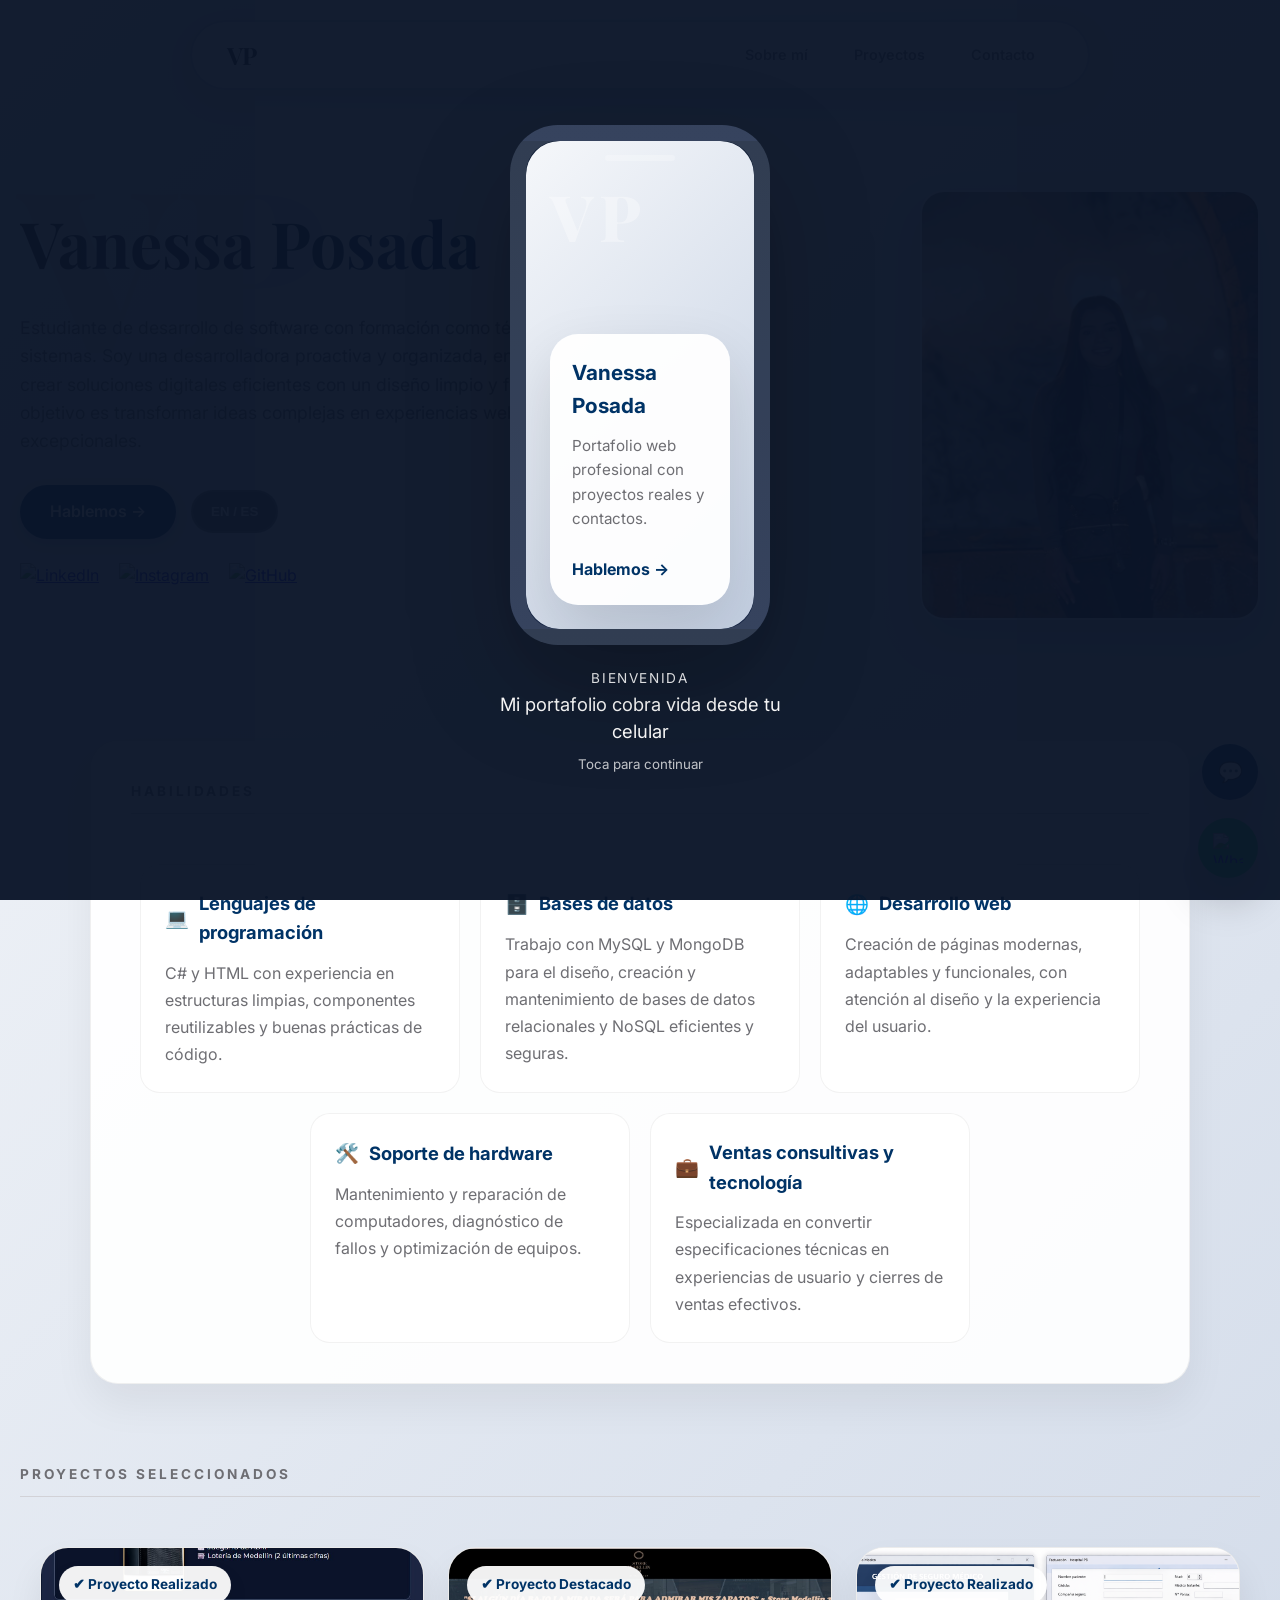
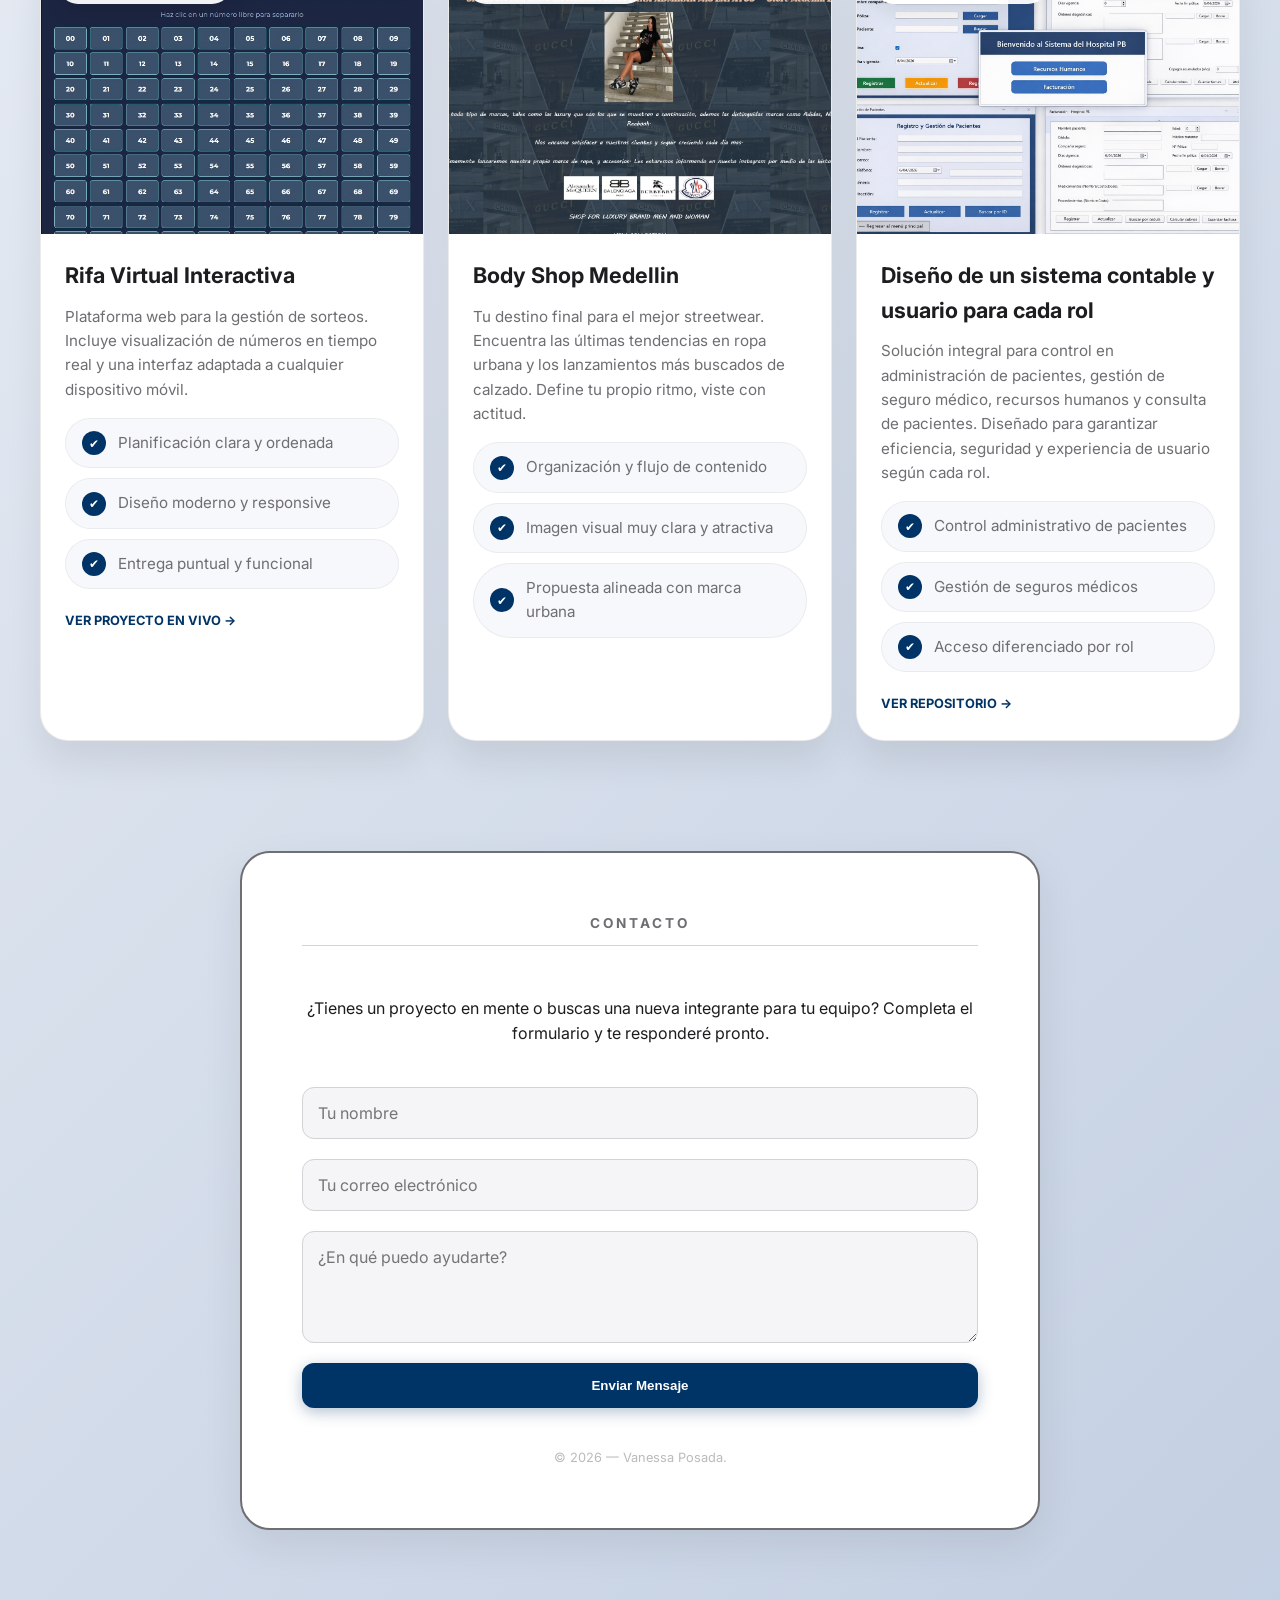
==== Mi portafolio/index.html @ 1dd7247f "Portafolio Web" ====
<!DOCTYPE html>
<html lang="es">

<head>
    <meta charset="UTF-8">
    <meta name="viewport" content="width=device-width, initial-scale=1.0">
    <title>Vanessa Posada | Portafolio Profesional</title>
    <link rel="icon" type="image/png" href="img/img4.png">
    
    <link href="https://fonts.googleapis.com/css2?family=Inter:wght@300;400;600&family=Playfair+Display:wght@700&display=swap" rel="stylesheet">
    <link rel="stylesheet" href="style.css">
</head>

<body>
    <div class="intro-overlay" id="introOverlay">
        <div class="intro-card">
            <div class="phone-mockup">
                <div class="phone-screen">
                    <div class="phone-content">
                        <div class="phone-header">VP</div>
                        <div class="phone-card">
                            <h4>Vanessa Posada</h4>
                            <p>Portafolio web profesional con proyectos reales y contactos.</p>
                            <span>Hablemos →</span>
                        </div>
                    </div>
                </div>
            </div>
            <div class="intro-text">
                <span data-i18n-key="introWelcome">Bienvenida</span>
                <p data-i18n-key="introText">Mi portafolio cobra vida desde tu celular</p>
                <small data-i18n-key="introClick">Toca para continuar</small>
            </div>
        </div>
    </div>

    <nav>
        <div class="logo">VP</div>
        <ul>
            <li><a href="#sobre-mi" data-i18n-key="navSobre">Sobre mí</a></li>
            <li><a href="#proyectos" data-i18n-key="navProyectos">Proyectos</a></li>
            <li><a href="#contacto" data-i18n-key="navContacto">Contacto</a></li>
        </ul>
    </nav>

    <header id="sobre-mi" class="sobre-mi">
        <div class="texto-presentacion">
            <h1 data-i18n-key="heroTitle">Vanessa Posada</h1>
            <p data-i18n-key="heroText">Estudiante de desarrollo de software con formación como técnica en sistemas. Soy una desarrolladora proactiva y organizada, enfocada en crear soluciones digitales eficientes con un diseño limpio y funcional. Mi objetivo es transformar ideas complejas en experiencias web excepcionales.</p>
            <div class="hero-actions">
                <a href="#contacto" class="boton-contacto" data-i18n-key="contactButton">Hablemos →</a>
                <button id="langToggle" class="lang-toggle">EN / ES</button>
            </div>
            <div class="social-links header-social-links">
                <a href="https://www.linkedin.com/in/vanessa-posada-garzon-88b88a251/" target="_blank">
                    <img src="https://cdn-icons-png.flaticon.com/512/174/174857.png" width="30" alt="LinkedIn">
                </a>
                <a href="https://www.instagram.com/vane.227" target="_blank">
                    <img src="https://cdn-icons-png.flaticon.com/512/2111/2111463.png" width="30" alt="Instagram">
                </a>
                <a href="https://github.com/vanessaposada571-alt/herramientasDeProgramacion3-2026" target="_blank">
                    <img src="https://cdn-icons-png.flaticon.com/512/25/25231.png" width="30" alt="GitHub">
                </a>
            </div>
        </div>

        <div class="foto-perfil">
            <img src="img/img9.png" alt="Vanessa Posada">
        </div>
    </header>

    <section id="habilidades" class="habilidades">
        <h2 class="titulo-seccion" data-i18n-key="sectionSkills">Habilidades</h2>
        <div class="habilidades-grid">
            <div class="habilidad-card">
                <h3><span class="habilidad-icon">💻</span> <span data-i18n-key="skill1Title">Lenguajes de programación</span></h3>
                <p data-i18n-key="skill1Text">C# y HTML con experiencia en estructuras limpias, componentes reutilizables y buenas prácticas de código.</p>
            </div>
            <div class="habilidad-card">
                <h3><span class="habilidad-icon">🗄️</span> <span data-i18n-key="skill2Title">Bases de datos</span></h3>
                <p data-i18n-key="skill2Text">Trabajo con MySQL y MongoDB para el diseño, creación y mantenimiento de bases de datos relacionales y NoSQL eficientes y seguras.</p>
            </div>
            <div class="habilidad-card">
                <h3><span class="habilidad-icon">🌐</span> <span data-i18n-key="skill3Title">Desarrollo web</span></h3>
                <p data-i18n-key="skill3Text">Creación de páginas modernas, adaptables y funcionales, con atención al diseño y la experiencia del usuario.</p>
            </div>
            <div class="habilidad-card">
                <h3><span class="habilidad-icon">🛠️</span> <span data-i18n-key="skill4Title">Soporte de hardware</span></h3>
                <p data-i18n-key="skill4Text">Mantenimiento y reparación de computadores, diagnóstico de fallos y optimización de equipos.</p>
            </div>
            <div class="habilidad-card">
                <h3><span class="habilidad-icon">💼</span> <span data-i18n-key="skill5Title">Ventas consultivas y tecnología</span></h3>
                <p data-i18n-key="skill5Text">Especializada en convertir especificaciones técnicas en experiencias de usuario y cierres de ventas efectivos.</p>
            </div>
        </div>
    </section>

    <main id="proyectos">
        <h2 class="titulo-seccion" data-i18n-key="sectionProjects">Proyectos Seleccionados</h2>

        <div class="grid-proyectos">
            <div class="proyecto-card">
                <a href="https://rifaqsc.infinityfree.me/" target="_blank" rel="noopener noreferrer" class="proyecto-link">
                    <div class="contenedor-imagen">
                        <div class="proyecto-badge">✔ Proyecto Realizado</div>
                        <img src="img/img3.jpg" alt="Rifa Virtual Interactiva">
                    </div>
                    <div class="proyecto-info">
                        <h3 data-i18n-key="project1Title">Rifa Virtual Interactiva</h3>
                        <p data-i18n-key="project1Desc">Plataforma web para la gestión de sorteos. Incluye visualización de números en tiempo real y una interfaz adaptada a cualquier dispositivo móvil.</p>
                        <ul class="proyecto-tareas">
                            <li data-i18n-key="project1Task1">Planificación clara y ordenada</li>
                            <li data-i18n-key="project1Task2">Diseño moderno y responsive</li>
                            <li data-i18n-key="project1Task3">Entrega puntual y funcional</li>
                        </ul>
                        <span class="link-texto" data-i18n-key="project1Link">Ver proyecto en vivo →</span>
                    </div>
                </a>
            </div>

            <div class="proyecto-card">
                <div class="contenedor-imagen">
                    <div class="proyecto-badge">✔ Proyecto Destacado</div>
                    <img src="img/img7.jpg" alt="Próximamente">
                </div>
                <div class="proyecto-info">
                    <h3 data-i18n-key="project2Title">Body Shop Medellin</h3>
                    <p data-i18n-key="project2Desc">Tu destino final para el mejor streetwear. Encuentra las últimas tendencias en ropa urbana y los lanzamientos más buscados de calzado. Define tu propio ritmo, viste con actitud.</p>
                    <ul class="proyecto-tareas">
                        <li data-i18n-key="project2Task1">Organización y flujo de contenido</li>
                        <li data-i18n-key="project2Task2">Imagen visual muy clara y atractiva</li>
                        <li data-i18n-key="project2Task3">Propuesta alineada con marca urbana</li>
                    </ul>
                    <span class="link-texto" data-i18n-key="project2Link"></span>
                </div>
            </div>
            <div class="proyecto-card">
                <a href="https://github.com/vanessaposada571-alt/herramientas_de_programacion_2_2025/tree/develop" target="_blank" rel="noopener noreferrer" class="proyecto-link">
                    <div class="contenedor-imagen">
                        <div class="proyecto-badge">✔ Proyecto Realizado</div>
                        <img src="img/img8.png" alt="Sistema contable y gestión de pacientes">
                    </div>
                    <div class="proyecto-info">
                        <h3 data-i18n-key="project3Title">Diseño de un sistema contable y usuario para cada rol</h3>
                        <p data-i18n-key="project3Desc">Solución integral para control en administración de pacientes, gestión de seguro médico, recursos humanos y consulta de pacientes. Diseñado para garantizar eficiencia, seguridad y experiencia de usuario según cada rol.</p>
                        <ul class="proyecto-tareas">
                            <li data-i18n-key="project3Task1">Control administrativo de pacientes</li>
                            <li data-i18n-key="project3Task2">Gestión de seguros médicos</li>
                            <li data-i18n-key="project3Task3">Acceso diferenciado por rol</li>
                        </ul>
                        <span class="link-texto" data-i18n-key="project3Link">Ver repositorio →</span>
                    </div>
                </a>
            </div>
        </div>
    </main>

    <footer id="contacto">
        <h2 class="titulo-seccion" data-i18n-key="sectionContact">Contacto</h2>
        <p data-i18n-key="contactText">¿Tienes un proyecto en mente o buscas una nueva integrante para tu equipo? Completa el formulario y te responderé pronto.</p>

        <form id="form-contacto" class="form-contacto">
            <input type="text" id="nombre" name="user_name" placeholder="Tu nombre" required data-i18n-placeholder="inputName">
            <input type="email" id="correo" name="user_email" placeholder="Tu correo electrónico" required data-i18n-placeholder="inputEmail">
            <textarea id="mensaje" name="message" placeholder="¿En qué puedo ayudarte?" required rows="4" data-i18n-placeholder="inputMessage"></textarea>
            <button type="submit" data-i18n-key="sendButton">Enviar Mensaje</button>
        </form>

        <p id="status"></p>

        <p class="copyright">© 2026 — Vanessa Posada.</p>
    </footer>

    <a href="https://w.app/hpszfa" target="_blank" class="whatsapp-float" aria-label="WhatsApp">
        <img src="https://cdn-icons-png.flaticon.com/512/733/733585.png" width="28" alt="WhatsApp">
    </a>

    <button class="comments-float" id="commentsToggle" aria-label="Abrir comentarios">💬</button>

    <div class="comments-panel hide" id="commentsPanel" aria-live="polite">
        <header>
            <h3 data-i18n-key="commentsHeading">Comentarios</h3>
            <button type="button" class="close-comments" id="closeComments">×</button>
        </header>
        <div class="comments-body">
            <div id="commentsList" class="comments-list"></div>
            <form id="commentForm" class="comments-form">
                <input id="commentName" type="text" placeholder="Tu nombre" required data-i18n-placeholder="commentName">
                <textarea id="commentText" rows="4" placeholder="Escribe tu comentario" required data-i18n-placeholder="commentText"></textarea>
                <button type="submit" data-i18n-key="commentSubmit">Enviar comentario</button>
            </form>
        </div>
    </div>

    <script src="https://cdn.emailjs.com/dist/email.min.js"></script>
    <script>
        (function () {
            emailjs.init("cwrV0W5BMb56nLj2O");
        })();

        const form = document.getElementById('form-contacto');
        const status = document.getElementById('status');

        form.addEventListener('submit', function (event) {
            event.preventDefault();
            emailjs.sendForm('service_qpne0dn', 'template_6qvh6tt', this)
                .then(function () {
                    status.style.color = "#28a745";
                    status.textContent = "¡Mensaje enviado con éxito! 😊";
                    form.reset();
                }, function (error) {
                    status.style.color = "#dc3545";
                    status.textContent = "Error al enviar. Inténtalo de nuevo.";
                });
        });
        const introOverlay = document.getElementById('introOverlay');
        window.addEventListener('load', function () {
            setTimeout(function () {
                introOverlay.classList.add('hide');
            }, 2400);
        });

        introOverlay.addEventListener('click', function () {
            introOverlay.classList.add('hide');
        });

        const i18n = {
            es: {
                navSobre: 'Sobre mí',
                navProyectos: 'Proyectos',
                navContacto: 'Contacto',
                heroTitle: 'Vanessa Posada',
                heroText: 'Estudiante de desarrollo de software con formación como técnica en sistemas. Soy una desarrolladora proactiva y organizada, enfocada en crear soluciones digitales eficientes con un diseño limpio y funcional. Mi objetivo es transformar ideas complejas en experiencias web excepcionales.',
                contactButton: 'Hablemos →',
                sectionSkills: 'Habilidades',
                sectionProjects: 'Proyectos Seleccionados',
                sectionContact: 'Contacto',
                contactText: '¿Tienes un proyecto en mente o buscas una nueva integrante para tu equipo? Completa el formulario y te responderé pronto.',
                inputName: 'Tu nombre',
                inputEmail: 'Tu correo electrónico',
                inputMessage: '¿En qué puedo ayudarte?',
                commentName: 'Tu nombre',
                commentText: 'Escribe tu comentario',
                commentSubmit: 'Enviar comentario',
                commentsHeading: 'Comentarios',
                commentsEmpty: 'Aún no hay comentarios. Sé el primero en dejar uno.',
                sendButton: 'Enviar Mensaje',
                introWelcome: 'Bienvenida',
                introText: 'Mi portafolio cobra vida desde tu celular',
                introClick: 'Toca para continuar',
                skill1Title: 'Lenguajes de programación',
                skill1Text: 'C# y HTML con experiencia en estructuras limpias, componentes reutilizables y buenas prácticas de código.',
                skill2Title: 'Bases de datos',
                skill2Text: 'Trabajo con MySQL y MongoDB para el diseño, creación y mantenimiento de bases de datos relacionales y NoSQL eficientes y seguras.',
                skill3Title: 'Desarrollo web',
                skill3Text: 'Creación de páginas modernas, adaptables y funcionales, con atención al diseño y la experiencia del usuario.',
                skill4Title: 'Soporte de hardware',
                skill4Text: 'Mantenimiento y reparación de computadores, diagnóstico de fallos y optimización de equipos.',
                skill5Title: 'Ventas consultivas y tecnología',
                skill5Text: 'Especializada en convertir especificaciones técnicas en experiencias de usuario y cierres de ventas efectivos.',
                project1Title: 'Rifa Virtual Interactiva',
                project1Desc: 'Plataforma web para la gestión de sorteos. Incluye visualización de números en tiempo real y una interfaz adaptada a cualquier dispositivo móvil.',
                project1Task1: 'Planificación clara y ordenada',
                project1Task2: 'Diseño moderno y responsive',
                project1Task3: 'Entrega puntual y funcional',
                project1Link: 'Ver proyecto en vivo →',
                project2Title: 'Body Shop Medellin',
                project2Desc: 'Tu destino final para el mejor streetwear. Encuentra las últimas tendencias en ropa urbana y los lanzamientos más buscados de calzado. Define tu propio ritmo, viste con actitud.',
                project2Task1: 'Organización y flujo de contenido',
                project2Task2: 'Imagen visual muy clara y atractiva',
                project2Task3: 'Propuesta alineada con marca urbana',
                project2Link: '',
                project3Title: 'Diseño de un sistema contable y usuario para cada rol',
                project3Desc: 'Solución integral para control en administración de pacientes, gestión de seguro médico, recursos humanos y consulta de pacientes. Diseñado para garantizar eficiencia, seguridad y experiencia de usuario según cada rol.',
                project3Task1: 'Control administrativo de pacientes',
                project3Task2: 'Gestión de seguros médicos',
                project3Task3: 'Acceso diferenciado por rol',
                project3Link: 'Ver repositorio →',
                commentSubmit: 'Enviar comentario',
                commentsHeading: 'Comentarios',
                commentsEmpty: 'Aún no hay comentarios. Sé el primero en dejar uno.'
            },
            en: {
                navSobre: 'About',
                navProyectos: 'Projects',
                navContacto: 'Contact',
                heroTitle: 'Vanessa Posada',
                heroText: 'Software development student with technical systems training. I am a proactive and organized developer, focused on creating efficient digital solutions with clean and functional design. My goal is to turn complex ideas into exceptional web experiences.',
                contactButton: 'Let&apos;s talk →',
                sectionSkills: 'Skills',
                sectionProjects: 'Selected Projects',
                sectionContact: 'Contact',
                contactText: 'Do you have a project in mind or are you looking for a new team member? Fill out the form and I will reply soon.',
                inputName: 'Your name',
                inputEmail: 'Your email',
                inputMessage: 'How can I help you?',
                sendButton: 'Send Message',
                introWelcome: 'Welcome',
                introText: 'My portfolio comes alive on your phone',
                introClick: 'Tap to continue',
                skill1Title: 'Programming languages',
                skill1Text: 'C# and HTML with experience in clean structures, reusable components and code best practices.',
                skill2Title: 'Databases',
                skill2Text: 'Working with MySQL and MongoDB for the design, creation and maintenance of efficient and secure relational and NoSQL databases.',
                skill3Title: 'Web development',
                skill3Text: 'Creating modern, adaptable and functional pages with attention to design and user experience.',
                skill4Title: 'Hardware support',
                skill4Text: 'Computer maintenance and repair, fault diagnosis and equipment optimization.',
                skill5Title: 'Consultative sales and technology',
                skill5Text: 'Specialized in turning technical specifications into user experiences and effective sales closures.',
                project1Title: 'Interactive Virtual Raffle',
                project1Desc: 'Web platform for raffle management. Includes real-time number display and an interface adapted to any mobile device.',
                project1Task1: 'Clear and orderly planning',
                project1Task2: 'Modern responsive design',
                project1Task3: 'On-time, functional delivery',
                project1Link: 'View live project →',
                project2Title: 'Body Shop Medellin',
                project2Desc: 'Your final destination for the best streetwear. Find the latest urban clothing trends and the most sought-after footwear launches. Define your own pace, dress with attitude.',
                project2Task1: 'Content organization and flow',
                project2Task2: 'Very clear and attractive visual image',
                project2Task3: 'Proposal aligned with urban brand',
                project2Link: '',
                project3Title: 'Accounting system design with role-based access',
                project3Desc: 'Comprehensive solution for patient administration control, health insurance management, human resources and patient consultation. Designed to ensure efficiency, security and user experience per role.',
                project3Task1: 'Administrative patient control',
                project3Task2: 'Health insurance management',
                project3Task3: 'Role-based access control',
                project3Link: 'View repository →',
                commentSubmit: 'Send comment',
                commentsHeading: 'Comments',
                commentsEmpty: 'No comments yet. Be the first to add one.'
            }
        };

        const langToggle = document.getElementById('langToggle');
        let currentLang = 'es';

        const translatePage = (lang) => {
            document.querySelectorAll('[data-i18n-key]').forEach(el => {
                const key = el.getAttribute('data-i18n-key');
                if (i18n[lang] && i18n[lang][key]) {
                    el.innerHTML = i18n[lang][key];
                }
            });
            document.querySelectorAll('[data-i18n-placeholder]').forEach(el => {
                const key = el.getAttribute('data-i18n-placeholder');
                if (i18n[lang] && i18n[lang][key]) {
                    el.placeholder = i18n[lang][key];
                }
            });
            document.documentElement.lang = lang;
        };

        langToggle.addEventListener('click', function () {
            currentLang = currentLang === 'es' ? 'en' : 'es';
            translatePage(currentLang);
            renderComments();
            langToggle.textContent = currentLang === 'es' ? 'EN / ES' : 'ES / EN';
        });

        translatePage(currentLang);

        const commentsToggle = document.getElementById('commentsToggle');
        const commentsPanel = document.getElementById('commentsPanel');
        const closeComments = document.getElementById('closeComments');
        const commentsList = document.getElementById('commentsList');
        const commentForm = document.getElementById('commentForm');
        const commentName = document.getElementById('commentName');
        const commentText = document.getElementById('commentText');
        const commentsKey = 'portfolioComments';

        const formatDate = (timestamp) => {
            const date = new Date(timestamp);
            return date.toLocaleDateString(currentLang === 'es' ? 'es-ES' : 'en-US', {
                day: 'numeric', month: 'short', year: 'numeric'
            });
        };

        const loadComments = () => {
            const stored = localStorage.getItem(commentsKey);
            return stored ? JSON.parse(stored) : [];
        };

        const saveComments = (comments) => {
            localStorage.setItem(commentsKey, JSON.stringify(comments));
        };

        const renderComments = () => {
            const comments = loadComments();
            commentsList.innerHTML = '';

            if (!comments.length) {
                const emptyText = i18n[currentLang] && i18n[currentLang].commentsEmpty ? i18n[currentLang].commentsEmpty : 'Aún no hay comentarios. Sé el primero en dejar uno.';
                commentsList.innerHTML = `<div class="comments-empty">${emptyText}</div>`;
                return;
            }

            comments.slice().reverse().forEach(comment => {
                const card = document.createElement('div');
                card.className = 'comment-card';
                card.innerHTML = `<strong>${comment.name}</strong><p>${comment.text}</p><small>${formatDate(comment.date)}</small>`;
                commentsList.appendChild(card);
            });
        };

        commentsToggle.addEventListener('click', () => {
            commentsPanel.classList.toggle('hide');
        });

        closeComments.addEventListener('click', () => {
            commentsPanel.classList.add('hide');
        });

        commentForm.addEventListener('submit', function (e) {
            e.preventDefault();
            const name = commentName.value.trim();
            const text = commentText.value.trim();
            if (!name || !text) return;

            const comments = loadComments();
            comments.push({ name, text, date: Date.now() });
            saveComments(comments);
            renderComments();
            commentForm.reset();
            commentsPanel.classList.remove('hide');
        });

        renderComments();
    </script>
</body>
</html>
---- Mi portafolio/style.css ----
/* 1. CONFIGURACIÓN GLOBAL */
:root {
    --fondo: linear-gradient(135deg, #f5f7fa 0%, #c3cfe2 100%);
    --blanco: #ffffff;
    --texto: #1d1d1f;
    --gris: #6e6e73;
    --azul-oscuro: #003366;
    --borde: #d2d2d7;
    --sombra-card: rgba(0, 0, 0, 0.08);
    --sombra-hover: rgba(0, 0, 0, 0.15);
}

* {
    margin: 0;
    padding: 0;
    box-sizing: border-box;
}

html {
    scroll-behavior: smooth;
}

body {
    font-family: 'Inter', sans-serif;
    background: var(--fondo);
    color: var(--texto);
    line-height: 1.6;
    padding: 0 20px;
    max-width: 1400px;
    margin: 0 auto;
    min-height: 100vh;
}

/* 2. NAVEGACIÓN GLASSMORPHISM */
nav {
    height: 70px;
    display: flex;
    justify-content: space-between;
    align-items: center;
    position: sticky;
    top: 20px; /* Separación del borde superior para que flote */
    
    /* El efecto de píldora */
    background: rgba(255, 255, 255, 0.9);
    backdrop-filter: blur(20px);
    -webkit-backdrop-filter: blur(20px);
    border-radius: 50px; /* Bordes totalmente redondeados */
    border: 2px solid rgba(0, 51, 102, 0.2);
    box-shadow: 0 10px 30px rgba(0, 0, 0, 0.1);
    
    /* Centrado y ancho controlado */
    max-width: 900px;
    margin: 0 auto; /* Centra el menú horizontalmente */
    padding: 0 35px;
    
    z-index: 1000;
    transition: all 0.4s ease;
}

/* Efecto opcional: El menú se vuelve más sólido al hacer scroll (requiere JS sutil,
   pero este CSS ya lo prepara visualmente si lo integras después) */

nav .logo {
    font-family: 'Playfair Display', serif;
    font-weight: 700;
    font-size: 1.5rem;
    color: var(--texto);
    letter-spacing: -1px;
}

nav ul {
    display: flex;
    list-style: none;
    gap: 10px; /* Menor espacio entre ítems para el look de píldora */
}

nav ul li a {
    text-decoration: none;
    color: var(--gris);
    font-size: 0.9rem;
    font-weight: 600;
    padding: 10px 18px;
    border-radius: 25px; /* Cada link es su propia mini-píldora */
    transition: 0.3s cubic-bezier(0.4, 0, 0.2, 1);
}

/* Efecto hover: El link se ilumina suavemente */
nav ul li a:hover {
    color: var(--texto);
    background-color: rgba(0, 0, 0, 0.04);
}

/* Efecto para el link activo (puedes añadir la clase .active en tu HTML 
   al link de la sección donde estés, o dejarlo para JS después) */
nav ul li a.active {
    color: var(--azul-oscuro);
    background-color: rgba(0, 51, 102, 0.08);
}

.texto-presentacion h1 {
    font-family: 'Playfair Display', serif;
    font-size: 4rem;
    margin-bottom: 20px;
    background: linear-gradient(to right, #1d1d1f, var(--azul-oscuro));
    -webkit-background-clip: text;
    -webkit-text-fill-color: transparent;
}

.texto-presentacion p {
    color: var(--gris);
    font-size: 1.1rem;
    margin-bottom: 30px;
    max-width: 600px;
}

.boton-contacto {
    display: inline-block;
    padding: 14px 30px;
    background: var(--azul-oscuro);
    color: white;
    text-decoration: none;
    border-radius: 50px;
    font-weight: 600;
    transition: 0.3s;
    box-shadow: 0 4px 15px rgba(0, 51, 102, 0.3);
}

.boton-contacto:hover {
    transform: translateY(-3px);
    box-shadow: 0 8px 25px rgba(0, 51, 102, 0.4);
}

.hero-actions {
    display: flex;
    align-items: center;
    gap: 15px;
    flex-wrap: wrap;
    margin-bottom: 24px;
}

.lang-toggle {
    padding: 12px 18px;
    border: 2px solid rgba(255, 255, 255, 0.18);
    background: rgba(0, 0, 0, 0.55);
    color: white;
    border-radius: 999px;
    font-weight: 700;
    cursor: pointer;
    transition: 0.3s ease;
}

.lang-toggle:hover {
    background: rgba(0, 0, 0, 0.75);
}

.intro-overlay {
    position: fixed;
    inset: 0;
    background: rgba(10, 20, 40, 0.96);
    display: flex;
    align-items: center;
    justify-content: center;
    z-index: 2000;
    transition: opacity 0.8s ease, visibility 0.8s ease;
}

.intro-overlay.hide {
    opacity: 0;
    visibility: hidden;
    pointer-events: none;
}

.intro-card {
    display: flex;
    flex-direction: column;
    align-items: center;
    gap: 20px;
}

.phone-mockup {
    width: 260px;
    height: 520px;
    border-radius: 48px;
    border: 16px solid rgba(255, 255, 255, 0.14);
    background: linear-gradient(180deg, #0f1d35 0%, #152443 100%);
    box-shadow: 0 40px 100px rgba(0, 0, 0, 0.25);
    position: relative;
    overflow: hidden;
}

.phone-mockup::before {
    content: '';
    position: absolute;
    top: 14px;
    left: 50%;
    transform: translateX(-50%);
    width: 70px;
    height: 6px;
    background: rgba(255, 255, 255, 0.22);
    border-radius: 999px;
}

.phone-screen {
    width: 100%;
    height: 100%;
    border-radius: 34px;
    overflow: hidden;
    background: var(--fondo);
    display: flex;
    align-items: center;
    justify-content: center;
    padding: 24px;
}

.phone-content {
    width: 100%;
    height: 100%;
    display: flex;
    flex-direction: column;
    justify-content: space-between;
}

.phone-header {
    color: rgba(255, 255, 255, 0.35);
    font-size: 4rem;
    font-family: 'Playfair Display', serif;
    font-weight: 800;
    letter-spacing: 0.08em;
    margin-bottom: 8px;
}

.phone-card {
    width: 100%;
    background: rgba(255, 255, 255, 0.95);
    border-radius: 28px;
    padding: 22px;
    box-shadow: 0 24px 60px rgba(0, 0, 0, 0.12);
    display: flex;
    flex-direction: column;
    gap: 12px;
}

.phone-card h4 {
    margin: 0;
    font-size: 1.3rem;
    color: var(--azul-oscuro);
}

.phone-card p {
    margin: 0;
    color: var(--gris);
    font-size: 0.95rem;
    line-height: 1.6;
}

.phone-card span {
    display: inline-block;
    margin-top: 14px;
    color: var(--azul-oscuro);
    font-weight: 700;
}

.intro-text {
    text-align: center;
    color: white;
    max-width: 320px;
}

.intro-text span {
    display: inline-block;
    text-transform: uppercase;
    letter-spacing: 0.12em;
    font-size: 0.85rem;
    opacity: 0.85;
}

.intro-text p {
    font-size: 1.15rem;
    line-height: 1.5;
}

.intro-text small {
    display: block;
    margin-top: 8px;
    color: rgba(255, 255, 255, 0.75);
}

.whatsapp-float {
    position: fixed;
    right: 22px;
    bottom: 22px;
    width: 60px;
    height: 60px;
    border-radius: 50%;
    background: #25d366;
    display: flex;
    align-items: center;
    justify-content: center;
    box-shadow: 0 20px 40px rgba(0, 0, 0, 0.25);
    z-index: 1500;
    animation: floatButton 3.6s ease-in-out infinite;
}

.whatsapp-float:hover {
    transform: translateY(-3px) scale(1.04);
}

.whatsapp-float img {
    width: 30px;
    height: 30px;
}

@keyframes floatButton {
    0%, 100% { transform: translateY(0); }
    50% { transform: translateY(-6px); }
}

.comments-float {
    position: fixed;
    right: 22px;
    bottom: 100px;
    width: 56px;
    height: 56px;
    border-radius: 50%;
    background: #003366;
    color: white;
    border: none;
    display: flex;
    align-items: center;
    justify-content: center;
    font-size: 1.25rem;
    cursor: pointer;
    box-shadow: 0 20px 40px rgba(0, 0, 0, 0.22);
    z-index: 1500;
    animation: floatButton 3.6s ease-in-out infinite;
}

.comments-float:hover {
    transform: translateY(-3px) scale(1.04);
}

.comments-panel {
    position: fixed;
    right: 22px;
    bottom: 170px;
    width: 340px;
    max-width: calc(100% - 44px);
    max-height: 78vh;
    background: white;
    border-radius: 32px;
    box-shadow: 0 30px 80px rgba(0, 0, 0, 0.22);
    z-index: 1600;
    display: flex;
    flex-direction: column;
    overflow: hidden;
    transition: transform 0.3s ease, opacity 0.3s ease;
}

.comments-panel.hide {
    opacity: 0;
    transform: translateY(18px);
    pointer-events: none;
}

.comments-panel header {
    display: flex;
    justify-content: space-between;
    align-items: center;
    padding: 18px 20px;
    background: #003366;
    color: white;
}

.comments-panel header h3 {
    margin: 0;
    font-size: 1rem;
    letter-spacing: 0.05em;
}

.close-comments {
    background: transparent;
    border: none;
    color: white;
    font-size: 1.4rem;
    line-height: 1;
    cursor: pointer;
}

.comments-body {
    padding: 18px;
    display: flex;
    flex-direction: column;
    gap: 16px;
    overflow-y: auto;
}

.comments-list {
    display: flex;
    flex-direction: column;
    gap: 12px;
}

.comment-card {
    background: #f7f8fb;
    border-radius: 18px;
    padding: 14px 16px;
    box-shadow: inset 0 0 0 1px rgba(0, 0, 0, 0.03);
}

.comment-card strong {
    display: block;
    margin-bottom: 8px;
    color: #003366;
}

.comment-card small {
    display: block;
    margin-top: 10px;
    color: #6e6e73;
    font-size: 0.85rem;
}

.comments-form {
    display: grid;
    gap: 12px;
}

.comments-form input,
.comments-form textarea {
    width: 100%;
    border-radius: 14px;
    border: 1px solid #d2d2d7;
    padding: 12px 14px;
    font-family: inherit;
    font-size: 0.95rem;
    resize: vertical;
}

.comments-form button {
    padding: 12px 14px;
    border-radius: 14px;
    border: none;
    background: #003366;
    color: white;
    font-weight: 700;
    cursor: pointer;
}

.comments-empty {
    color: #6e6e73;
    font-size: 0.95rem;
    text-align: center;
    padding: 20px 0;
}

/* ACTUALIZACIÓN: Foto más grande y con forma sutil para no cortar el rostro */
/* --- 3. SECCIÓN SOBRE MÍ (HERO) - FOTO CORREGIDA --- */

/* --- 3. SECCIÓN SOBRE MÍ (HERO) - ENFOQUE CORREGIDO --- */

.sobre-mi {
    margin: 120px 0;
    display: flex;
    align-items: center;
    justify-content: space-between;
    gap: 120px;
    position: relative;
    overflow: visible;
}

.sobre-mi::before {
    content: 'VP';
    position: absolute;
    top: -30px;
    left: 0;
    font-size: 14rem;
    font-weight: 900;
    font-family: 'Playfair Display', serif;
    color: rgba(0, 0, 0, 0.05);
    pointer-events: none;
    z-index: 0;
    line-height: 0.9;
}

.sobre-mi > * {
    position: relative;
    z-index: 1;
}

.habilidades {
    max-width: 1100px;
    margin: 0 auto 80px;
    padding: 40px;
    background: rgba(255, 255, 255, 0.92);
    border-radius: 28px;
    border: 1px solid rgba(0, 0, 0, 0.06);
    box-shadow: 0 20px 40px rgba(0, 0, 0, 0.06);
}

.habilidades-grid {
    display: flex;
    flex-wrap: wrap;
    justify-content: center;
    gap: 20px;
    margin-top: 30px;
}

.habilidad-card {
    width: 320px;
    background: var(--blanco);
    padding: 24px;
    border-radius: 20px;
    border: 1px solid rgba(0, 0, 0, 0.05);
    transform: translateY(20px);
    opacity: 0;
    animation: habilidades-aparecer 0.8s ease forwards;
}

.habilidad-card:nth-child(1) { animation-delay: 0.1s; }
.habilidad-card:nth-child(2) { animation-delay: 0.2s; }
.habilidad-card:nth-child(3) { animation-delay: 0.3s; }
.habilidad-card:nth-child(4) { animation-delay: 0.4s; }
.habilidad-card:nth-child(5) { animation-delay: 0.5s; }

.habilidad-card:hover {
    transform: translateY(-6px);
    box-shadow: 0 18px 35px rgba(0, 51, 102, 0.12);
}

.habilidad-card h3 {
    font-size: 1.15rem;
    margin-bottom: 12px;
    color: var(--azul-oscuro);
    display: flex;
    align-items: center;
    gap: 10px;
}

.habilidad-icon {
    font-size: 1.2rem;
}

.habilidad-card p {
    color: var(--gris);
    line-height: 1.7;
}

@keyframes habilidades-aparecer {
    from {
        transform: translateY(20px);
        opacity: 0;
    }
    to {
        transform: translateY(0);
        opacity: 1;
    }
}

/* --- FOTO PERFIL: COMPLETA Y CIRCULAR --- */

.foto-perfil {
    flex: 0 0 340px;
    width: 340px;
    height: 430px;
    border-radius: 24px;
    overflow: hidden;
    background: var(--blanco);
    box-shadow: 0 20px 40px var(--sombra-hover);
    border: 2px solid rgba(0, 0, 0, 0.08);
    display: flex;
    align-items: stretch;
    justify-content: center;
    position: relative;
}

.foto-perfil img {
    width: 100%;
    height: 100%;
    object-fit: cover;
    object-position: center top;
    transition: transform 0.5s ease;
    display: block;
}

.foto-perfil:hover img {
    transform: scale(1.1); /* Zoom suave al pasar el mouse */
}

/* 4. PROYECTOS */
.titulo-seccion {
    font-size: 0.85rem;
    text-transform: uppercase;
    letter-spacing: 3px;
    color: var(--gris);
    margin-bottom: 50px;
    border-bottom: 1px solid var(--borde);
    padding-bottom: 10px;
}

.grid-proyectos {
    display: grid;
    grid-template-columns: repeat(auto-fit, minmax(320px, 1fr));
    justify-content: center;
    gap: 24px;
    padding-bottom: 10px;
    width: 100%;
    max-width: 1200px;
    margin: 0 auto;
}

.grid-proyectos::-webkit-scrollbar {
    height: 10px;
}

.grid-proyectos::-webkit-scrollbar-track {
    background: transparent;
}

.grid-proyectos::-webkit-scrollbar-thumb {
    background: rgba(0, 51, 102, 0.25);
    border-radius: 999px;
}

.grid-proyectos {
    scrollbar-width: thin;
    scrollbar-color: rgba(0, 51, 102, 0.25) transparent;
}

.proyecto-card {
    flex: 0 0 320px;
    background: var(--blanco);
    border-radius: 28px;
    padding: 0;
    transition: 0.4s;
    border: 1px solid rgba(0, 0, 0, 0.08);
    box-shadow: 0 20px 35px rgba(0, 0, 0, 0.08);
    overflow: hidden;
    scroll-snap-align: start;
}

.proyecto-card:hover {
    transform: translateY(-8px);
    box-shadow: 0 30px 60px rgba(0, 0, 0, 0.12);
}

.proyecto-link { text-decoration: none; color: inherit; display: block; }

.contenedor-imagen {
    border-radius: 0;
    overflow: hidden;
    margin-bottom: 0;
    position: relative;
    aspect-ratio: 4 / 3;
    background: #f1f3f7;
}

.proyecto-badge {
    position: absolute;
    top: 18px;
    left: 18px;
    background: rgba(255, 255, 255, 0.94);
    color: var(--azul-oscuro);
    padding: 8px 14px;
    border-radius: 999px;
    font-weight: 700;
    font-size: 0.85rem;
    box-shadow: 0 10px 20px rgba(0, 0, 0, 0.08);
    z-index: 2;
}

.contenedor-imagen img {
    width: 100%;
    height: 100%;
    object-fit: cover;
    transition: transform 0.6s ease;
    display: block;
}

.proyecto-card:hover img { transform: scale(1.05); }

.proyecto-info {
    padding: 24px;
}

.proyecto-info h3 { font-size: 1.35rem; margin-bottom: 12px; color: var(--texto); }

.proyecto-info p { color: var(--gris); font-size: 0.95rem; margin-bottom: 16px; }

.proyecto-tareas {
    list-style: none;
    padding: 0;
    margin: 0 0 18px;
    display: grid;
    gap: 10px;
}

.proyecto-tareas li {
    display: flex;
    align-items: center;
    gap: 12px;
    padding: 12px 16px;
    border-radius: 999px;
    background: #f7f8fb;
    color: var(--gris);
    font-size: 0.95rem;
    border: 1px solid rgba(0, 0, 0, 0.05);
}

.proyecto-tareas li::before {
    content: '✔';
    display: inline-flex;
    align-items: center;
    justify-content: center;
    width: 24px;
    height: 24px;
    border-radius: 50%;
    background: var(--azul-oscuro);
    color: #fff;
    font-size: 0.75rem;
    flex-shrink: 0;
}

.link-texto { color: var(--azul-oscuro); font-weight: 700; font-size: 0.8rem; text-transform: uppercase; }

/* 5. FORMULARIO ESTILO TARJETA */
footer#contacto {
    background: var(--blanco);
    max-width: 800px;
    margin: 100px auto;
    padding: 60px;
    border-radius: 30px;
    box-shadow: 0 15px 40px var(--sombra-card);
    text-align: center;
    border: 2px solid var(--gris);
}

.form-contacto {
    display: flex;
    flex-direction: column;
    gap: 20px;
    margin: 40px 0;
}

.form-contacto input, .form-contacto textarea {
    padding: 15px;
    border-radius: 12px;
    border: 1px solid var(--borde);
    background: #f5f5f7;
    font-family: inherit;
    font-size: 1rem;
    transition: 0.3s;
}

.form-contacto input:focus, .form-contacto textarea:focus {
    outline: none;
    background: white;
    border-color: var(--azul-oscuro);
    box-shadow: 0 0 0 4px rgba(0,51,102,0.1);
}

.form-contacto button {
    padding: 15px;
    background: var(--azul-oscuro);
    color: white;
    border: none;
    border-radius: 12px;
    font-weight: 600;
    cursor: pointer;
    transition: 0.3s;
    box-shadow: 0 4px 15px rgba(0, 51, 102, 0.3);
}

.form-contacto button:hover { 
    background: var(--gris); 
    transform: scale(1.02); 
    box-shadow: 0 6px 20px rgba(0, 51, 102, 0.4);
}

.social-links { margin: 30px 0; display: flex; justify-content: center; gap: 20px; }

.header-social-links {
    margin-top: 24px;
    justify-content: flex-start;
}

.social-links img:hover { transform: translateY(-5px); transition: 0.3s; }

.copyright { color: #bbb; font-size: 0.8rem; }

/* RESPONSIVO */
@media (max-width: 900px) {
    body {
        padding: 0 18px;
    }

    nav {
        max-width: 100%;
        margin: 0 6px 20px;
        padding: 12px 14px;
    }

    nav ul {
        flex-wrap: wrap;
        justify-content: center;
        gap: 8px;
        width: 100%;
    }

    nav ul li {
        flex: 1 1 auto;
        min-width: 0;
    }

    nav ul li a {
        white-space: nowrap;
        text-align: center;
        padding: 10px 12px;
        font-size: 0.88rem;
    }

    .hero-actions {
        flex-direction: column;
        align-items: center;
    }

    .header-social-links {
        justify-content: center;
    }

    .habilidades-grid {
        display: grid;
        grid-template-columns: repeat(auto-fit, minmax(240px, 1fr));
        gap: 18px;
    }

    .grid-proyectos {
        grid-template-columns: 1fr;
        gap: 18px;
    }

    .habilidad-card,
    .proyecto-card {
        width: 100%;
        max-width: 100%;
    }

    .foto-perfil {
        width: 100%;
        max-width: 440px;
        height: auto;
        margin: 0 auto;
        aspect-ratio: 4 / 5;
    }

    .foto-perfil img {
        height: auto;
    }

    .sobre-mi {
        flex-direction: column-reverse;
        text-align: center;
        gap: 30px;
        margin: 60px 0;
    }

    .texto-presentacion {
        width: 100%;
    }

    .texto-presentacion h1 {
        font-size: 2.6rem;
    }

    .proyecto-info {
        padding: 18px;
    }

    footer#contacto {
        margin: 60px 4px;
        padding: 32px 20px;
    }

    .comments-panel {
        right: 12px;
        bottom: 120px;
        width: calc(100% - 24px);
        max-width: 360px;
    }
}

@media (max-width: 700px) {
    body {
        padding: 0 14px;
    }

    .texto-presentacion h1 {
        font-size: 2rem;
    }

    .hero-actions {
        gap: 12px;
    }

    .foto-perfil {
        max-width: 100%;
        aspect-ratio: 4 / 5;
    }

    .intro-card {
        gap: 14px;
    }

    .intro-text p {
        font-size: 1rem;
    }

    .proyecto-info {
        padding: 16px;
    }

    .proyecto-info h3 {
        font-size: 1.2rem;
    }

    .titulo-seccion {
        margin-bottom: 30px;
    }

    footer#contacto {
        padding: 28px 16px;
    }

    .sobre-mi::before {
        display: none;
    }
}

@media (max-width: 550px) {
    nav {
        padding: 10px 12px;
    }

    nav ul {
        gap: 6px;
    }

    .intro-card {
        gap: 12px;
    }

    .intro-text {
        max-width: 100%;
        padding: 0 8px;
    }

    .phone-mockup {
        width: min(220px, 90vw);
        height: auto;
        aspect-ratio: 9 / 16;
    }

    .phone-screen {
        padding: 18px;
    }

    .sobre-mi {
        margin: 50px 0;
    }

    .titulo-seccion {
        margin-bottom: 28px;
    }
}
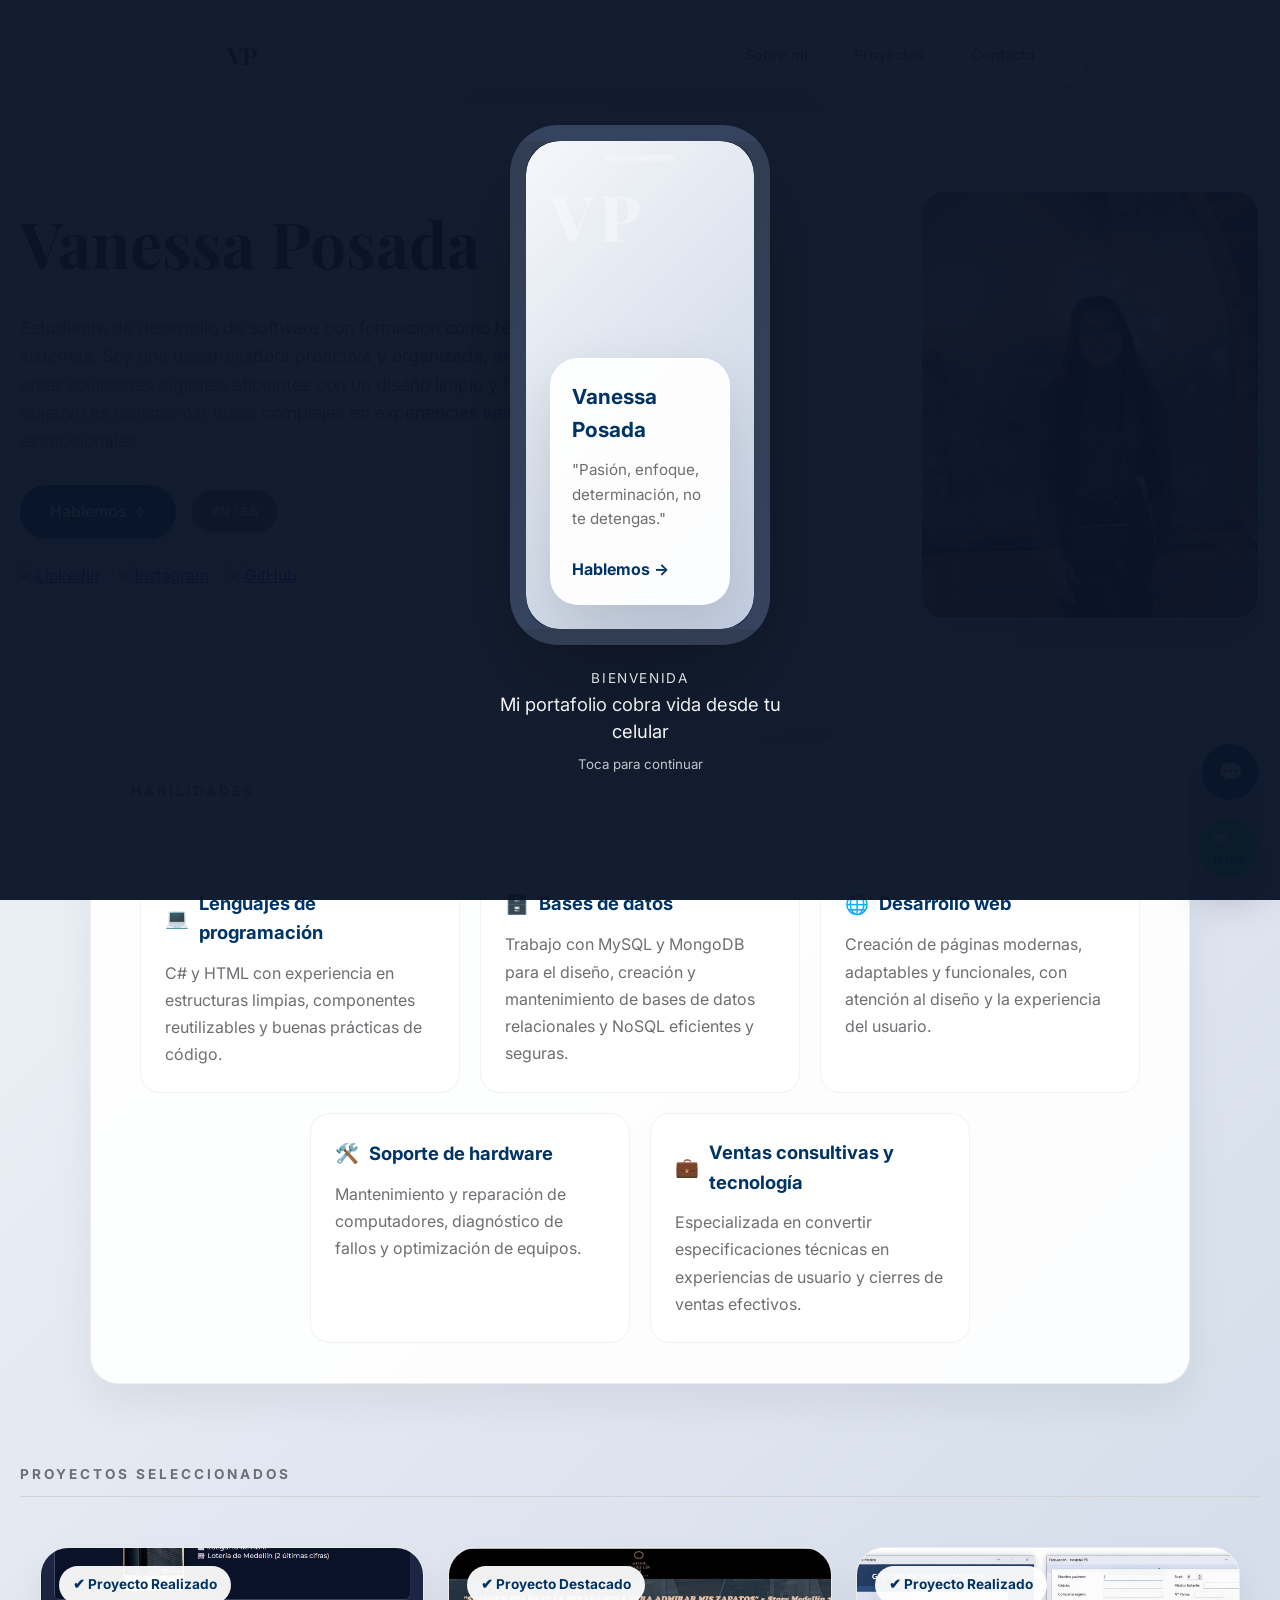
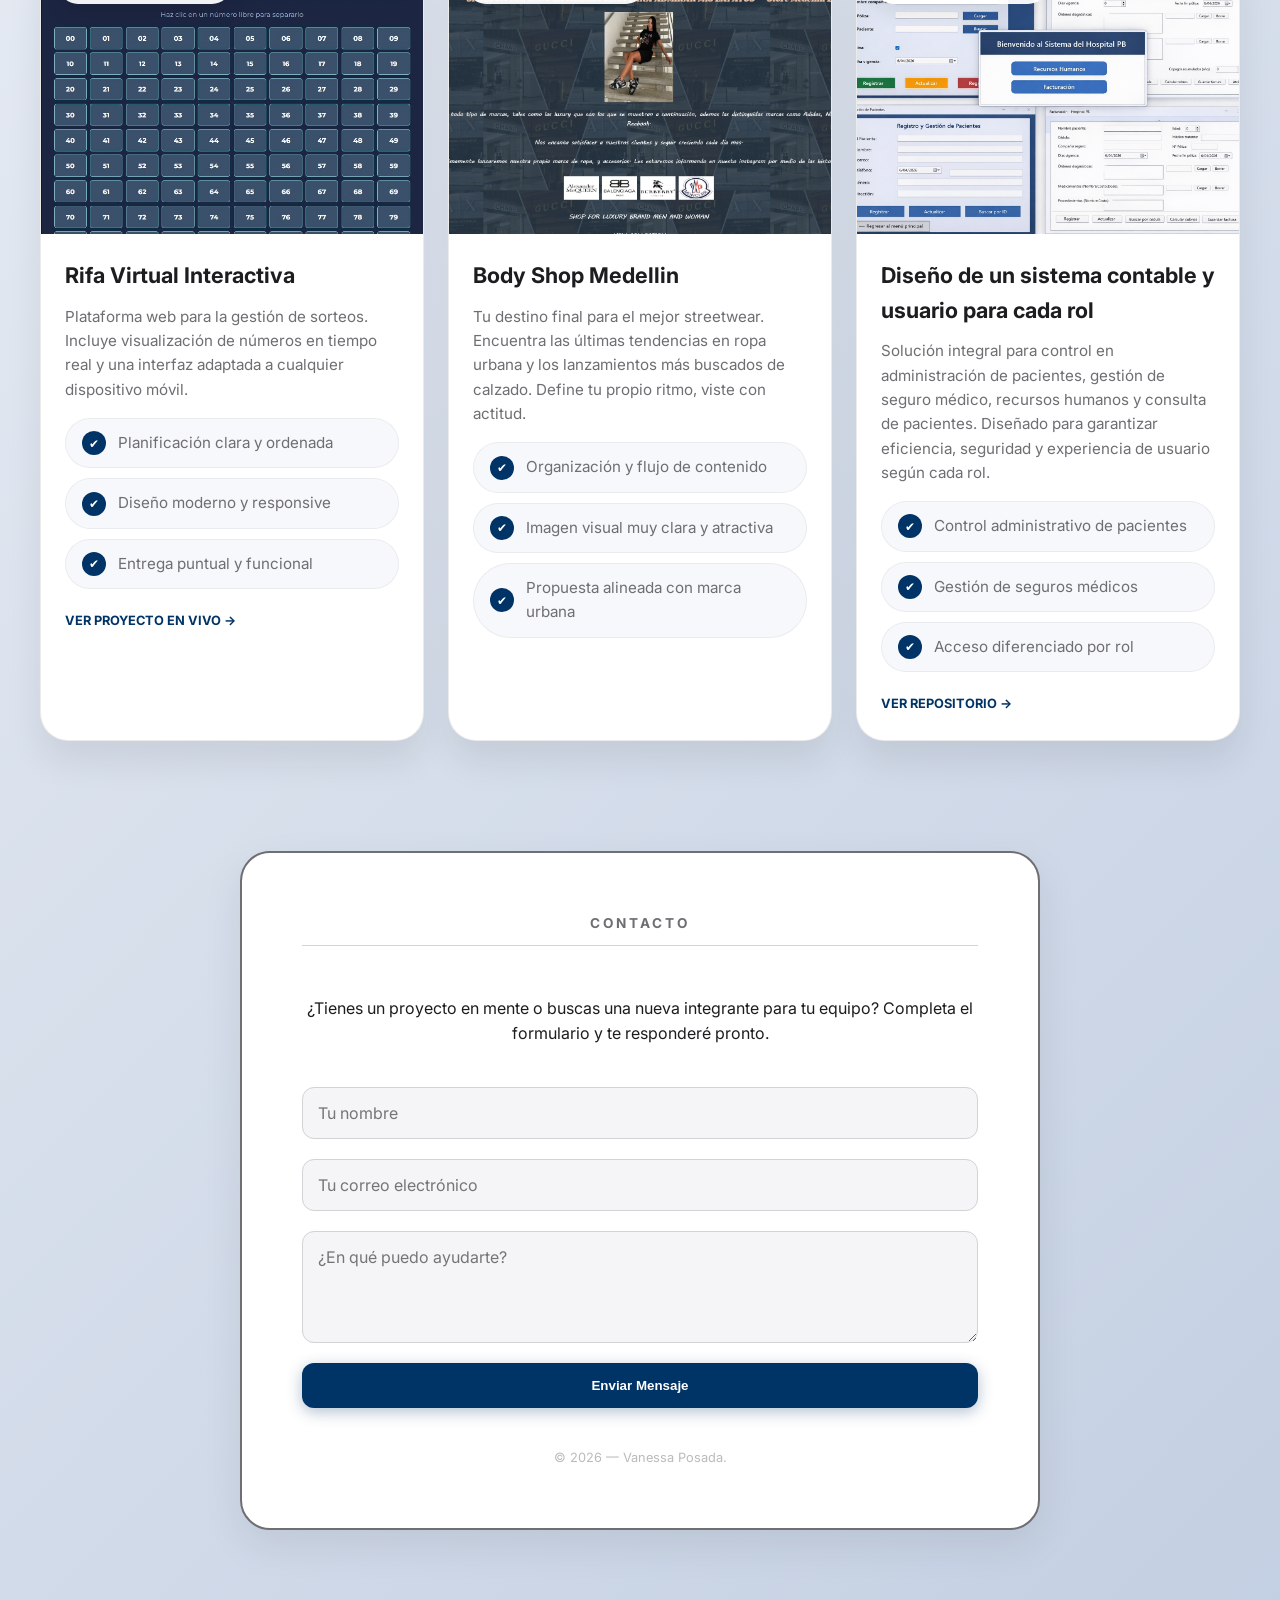
==== commit b9882537: "Portafolio Web" ====
--- a/Mi portafolio/index.html
+++ b/Mi portafolio/index.html
@@ -20,7 +20,7 @@
                         <div class="phone-header">VP</div>
                         <div class="phone-card">
                             <h4>Vanessa Posada</h4>
-                            <p>Portafolio web profesional con proyectos reales y contactos.</p>
+                            <p>"Pasión, enfoque, determinación, no te detengas."</p>
                             <span>Hablemos →</span>
                         </div>
                     </div>
